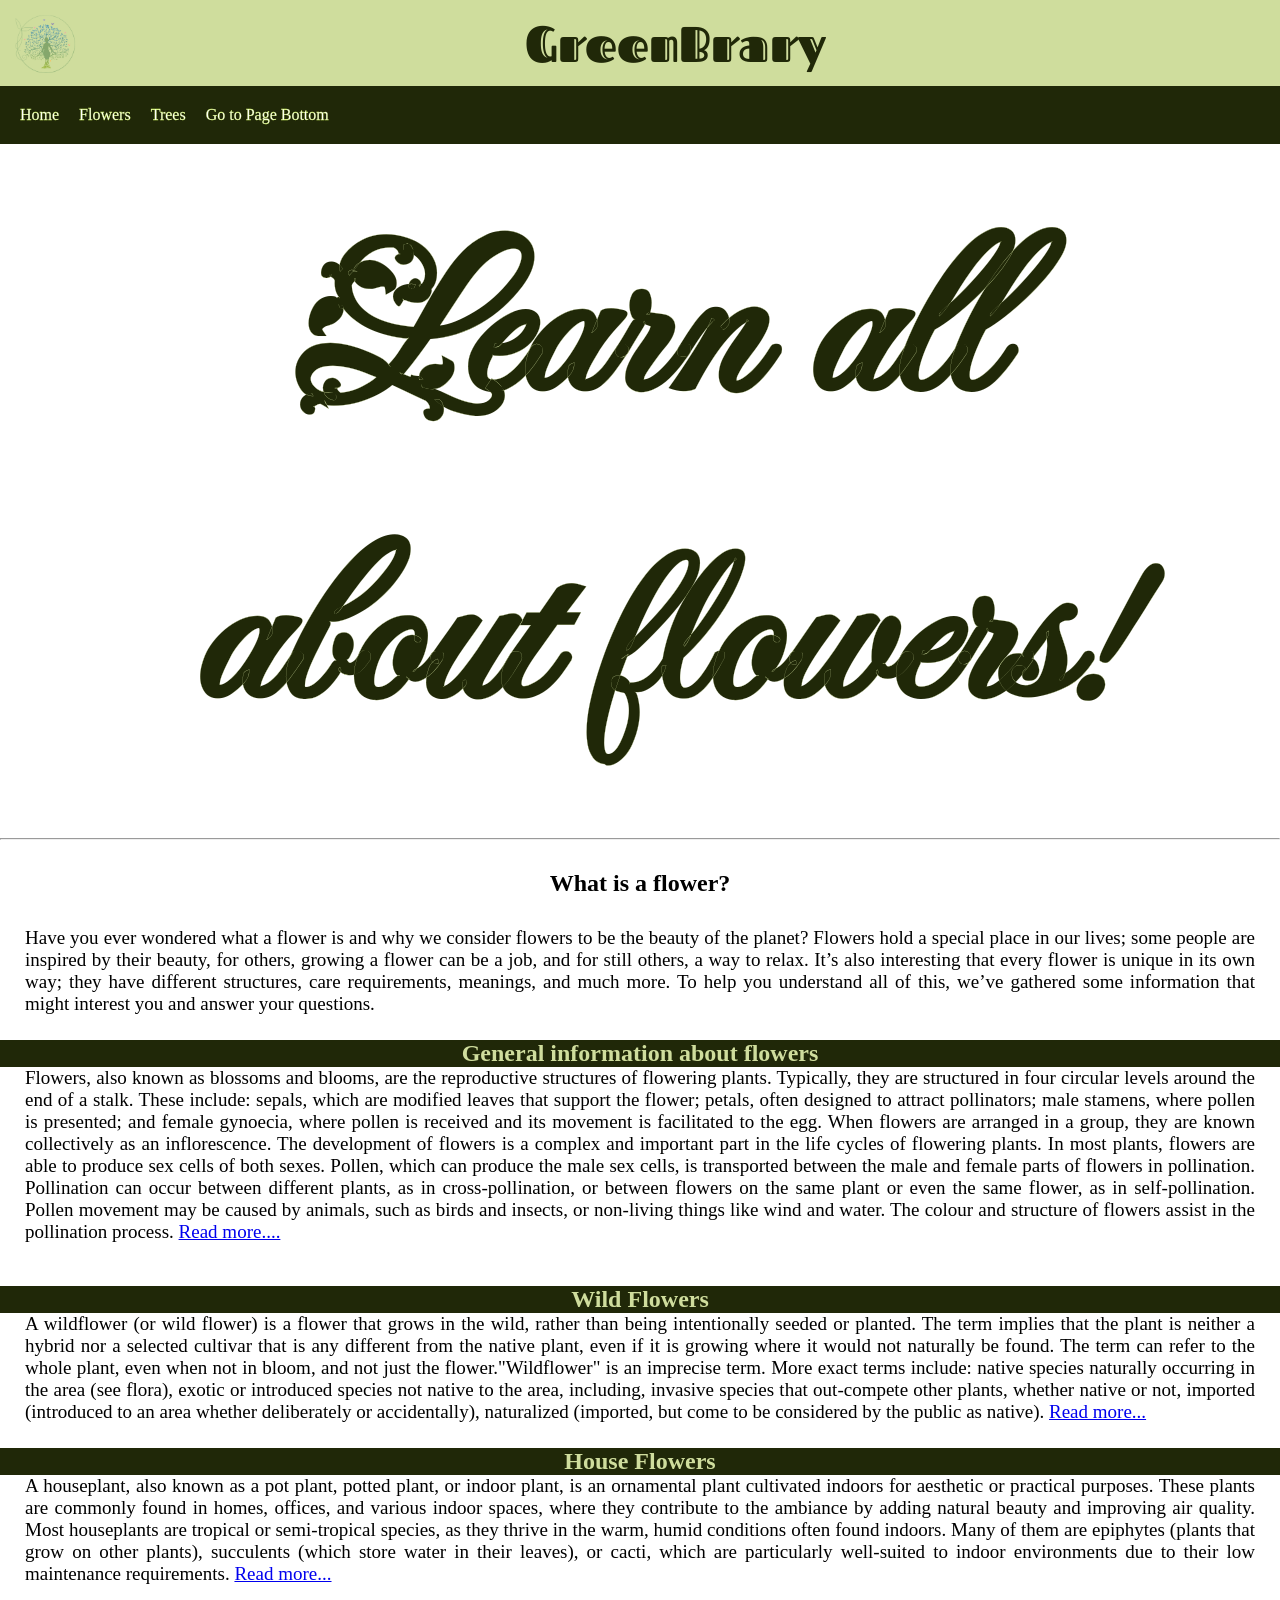
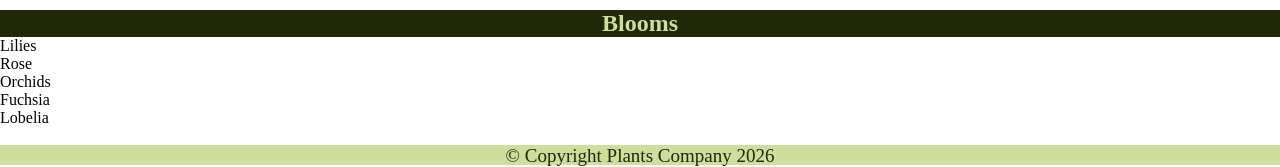
==== flowers.html @ f3614c86 "Add files via upload" ====
<!DOCTYPE html>
<html lang="en">
<head>
    <meta charset="UTF-8">
    <meta name="viewport" content="width=device-width, initial-scale=1.0">
    <meta name="keywords" content="">
    <meta name="description" content="">
    <title>Flowers</title>
    <link rel="stylesheet" href="css/flowersstyle.css">
    <link rel="stylesheet" href="css/fonts.css">
    <link rel="icon" href="images/favicon.ico" type="image/gif" sizes="16x16">
      <style>
         @import url('https://fonts.googleapis.com/css2?family=Fascinate+Inline&display=swap');
@import url('https://fonts.googleapis.com/css2?family=Fleur+De+Leah&display=swap');
      </style>
</head>
<body>
    <div id="top"></div>
    <header>
        <img style="float: left;" src="images/1775750340438.png" alt="logo" width="70px"> 
        <h1>GreenBrary</h1>
    </header><div class="background">
        <nav style="clear: both;">
            <ul>
               <li><a href="index.html">Home</a></li>
               <li id="active"><a href="flowers.html">Flowers</a></li>
               <li><a href="trees.html">Trees</a></li>
               <li><a href="#bottom">Go to Page Bottom</a></li>
            </ul>
        </nav>
       </div>
<main>
    <section class="mainbackground"><h2>Learn all<br>about flowers!</h2></section>
    <section>
        <hr>
            <h2 style="margin: 30px;">What is a flower?</h2>
<p>Have you ever wondered what a flower is and why we consider flowers to be the beauty of the planet? Flowers hold a special place in our lives; some people are inspired by their beauty, for others, growing a flower can be a job, and for still others, a way to relax. It’s also interesting that every flower is unique in its own way; they have different structures, care requirements, meanings, and much more. To help you understand all of this, we’ve gathered some information that might interest you and answer your questions.</p>
 </section>
          <h2 style="background-color: #202808; color: #CFDD9D;">General information about flowers</h2>
          <p>Flowers, also known as blossoms and blooms, are the reproductive structures of flowering plants. Typically, they are structured in four circular levels around the end of a stalk. These include: sepals, which are modified leaves that support the flower; petals, often designed to attract pollinators; male stamens, where pollen is presented; and female gynoecia, where pollen is received and its movement is facilitated to the egg. When flowers are arranged in a group, they are known collectively as an inflorescence.
The development of flowers is a complex and important part in the life cycles of flowering plants. In most plants, flowers are able to produce sex cells of both sexes. Pollen, which can produce the male sex cells, is transported between the male and female parts of flowers in pollination. Pollination can occur between different plants, as in cross-pollination, or between flowers on the same plant or even the same flower, as in self-pollination. Pollen movement may be caused by animals, such as birds and insects, or non-living things like wind and water. The colour and structure of flowers assist in the pollination process.
             <a href="https://en.wikipedia.org/wiki/Flower">Read more....</a></p>
             <section class="photo">
                  <img src="" alt="">
             </section>
                   <section class="wildflowers">
                        <h2 style="background-color: #202808; color: #CFDD9D;">Wild Flowers</h2>
                           <p>A wildflower (or wild flower) is a flower that grows in the wild, rather than being intentionally seeded or planted. The term implies that the plant is neither a hybrid nor a selected cultivar that is any different from the native plant, even if it is growing where it would not naturally be found. The term can refer to the whole plant, even when not in bloom, and not just the flower."Wildflower" is an imprecise term. More exact terms include: native species naturally occurring in the area (see flora), exotic or introduced species not native to the area, including, invasive species that out-compete other plants, whether native or not, imported (introduced to an area whether deliberately or accidentally), naturalized (imported, but come to be considered by the public as native).
               <a href="https://en.wikipedia.org/wiki/Wildflower">Read more...</a></p>
            </section>    

                    </section>
<section class="houseflowers">
     <h2 style="background-color: #202808; color: #CFDD9D;">House Flowers</h2>
        <p>A houseplant, also known as a pot plant, potted plant, or indoor plant, is an ornamental plant cultivated indoors for aesthetic or practical purposes. These plants are commonly found in homes, offices, and various indoor spaces, where they contribute to the ambiance by adding natural beauty and improving air quality. Most houseplants are tropical or semi-tropical species, as they thrive in the warm, humid conditions often found indoors. Many of them are epiphytes (plants that grow on other plants), succulents (which store water in their leaves), or cacti, which are particularly well-suited to indoor environments due to their low maintenance requirements.
        <a href="https://en.wikipedia.org/wiki/Houseplant">Read more...</a></p>
</section>

<section id="bottom">
    <h2 style="background-color: #202808; color: #CFDD9D;">Blooms</h2>
    <ul>
        <li>Lilies</li>
        <li>Rose</li>
        <li>Orchids</li>
        <li>Fuchsia</li>
        <li>Lobelia</li>
    </ul>
</section>
    <a style="text-decoration: none; color: white;" href="#top">top</a>
</main>
    <footer><p>&copy; Copyright Plants Company 2026 </p></footer>
</body>
</html>
---- css/flowersstyle.css ----
header {
    background-color: #CFDD9D;
    padding: 10px;
}
header h1 {
    text-align: center;
    font-family: Fascinate Inline;
    color: #202808;
    font-size: 50px;
}
footer {
    margin-top:0;
    margin-bottom: 0;
    padding: 0;
    height: 20px;
    position: relative;
    bottom: 0px;
    width: 100%;
    background-color: #CFDD9D;
}
footer p {
    text-align: center;
    color: #202808;
}
.background {
   background-color: #202808;
}
.mainbackground {
       background-image: url(https://upload.wikimedia.org/wikipedia/commons/8/8c/Bee_blooming_flowers_in_spring.jpg);
    background-position: center;
    background-repeat: no-repeat;
    background-size: cover;
}
.mainbackground h2 {
text-align: center; 
padding: 40px;
font-size: 14em;
font-family: Fleur De Leah;
color: #202808;
-webkit-text-stroke: 0.2px #CFDD9D;
}
nav {
  display: flex;
  justify-content: space-between;
  margin-bottom: 0;
  padding: 20px;
  position: relative;
  align-items: end;
}
nav ul {
  display: flex;
  gap: 20px;
  list-style: none;
}
nav ul li a {
 color: white;
 text-decoration: none;
 -webkit-text-stroke: 0.3px #d8ff61;
}
nav ul li a:hover {
    text-shadow: 0px 0px 30px #9E0232;
    text-transform: uppercase;
}
* {
    margin: 0;
    padding: 0;
    font-family: 'Times New Roman', Times, serif;
}
h2 {
    text-align: center;
}
p {
    text-align: justify;
    font-size: 19px;
    margin: 0px 25px 25px 25px;
}
---- css/fonts.css ----
.ultra-regular {
  font-family: "Ultra", serif;
  font-weight: 400;
  font-style: normal;
}
.fascinate-inline-regular {
  font-family: "Fascinate Inline", system-ui;
  font-weight: 400;
  font-style: normal;
}
.fleur-de-leah-regular {
  font-family: "Fleur De Leah", cursive;
  font-weight: 400;
  font-style: normal;
}
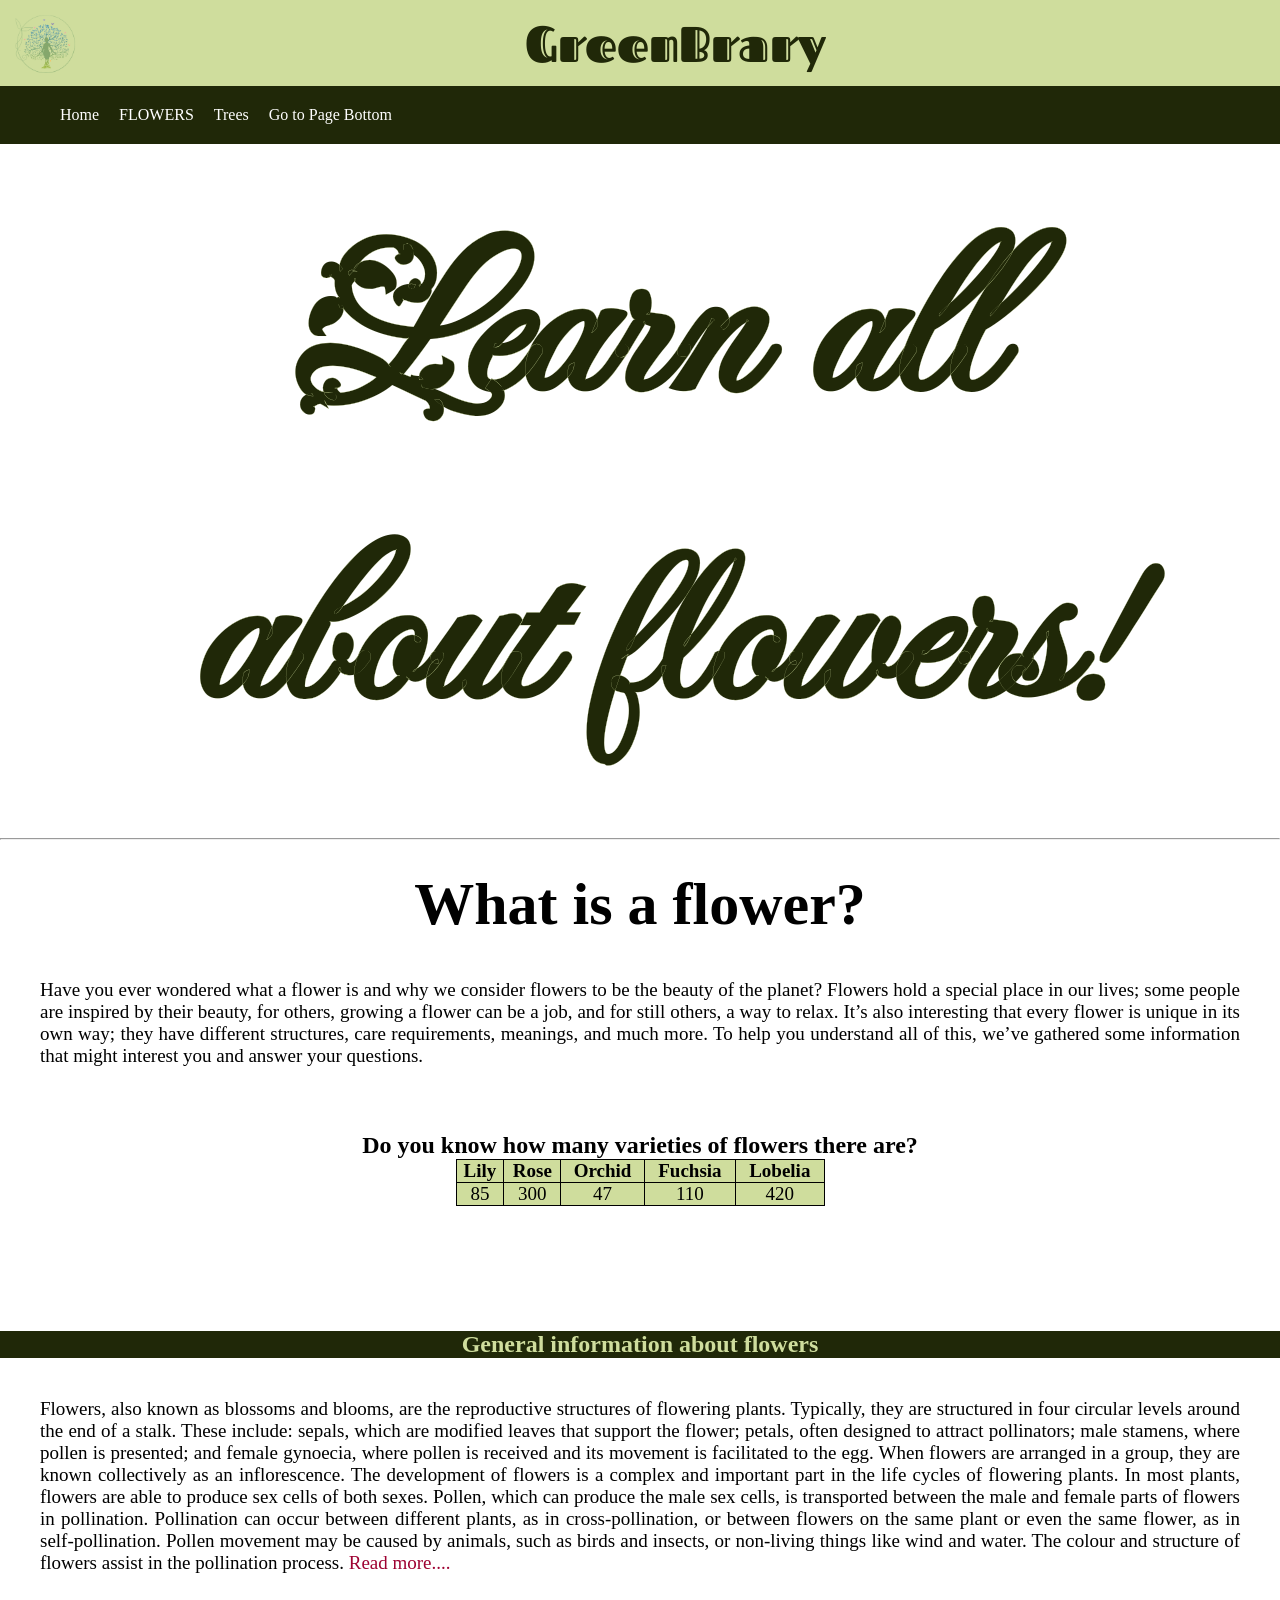
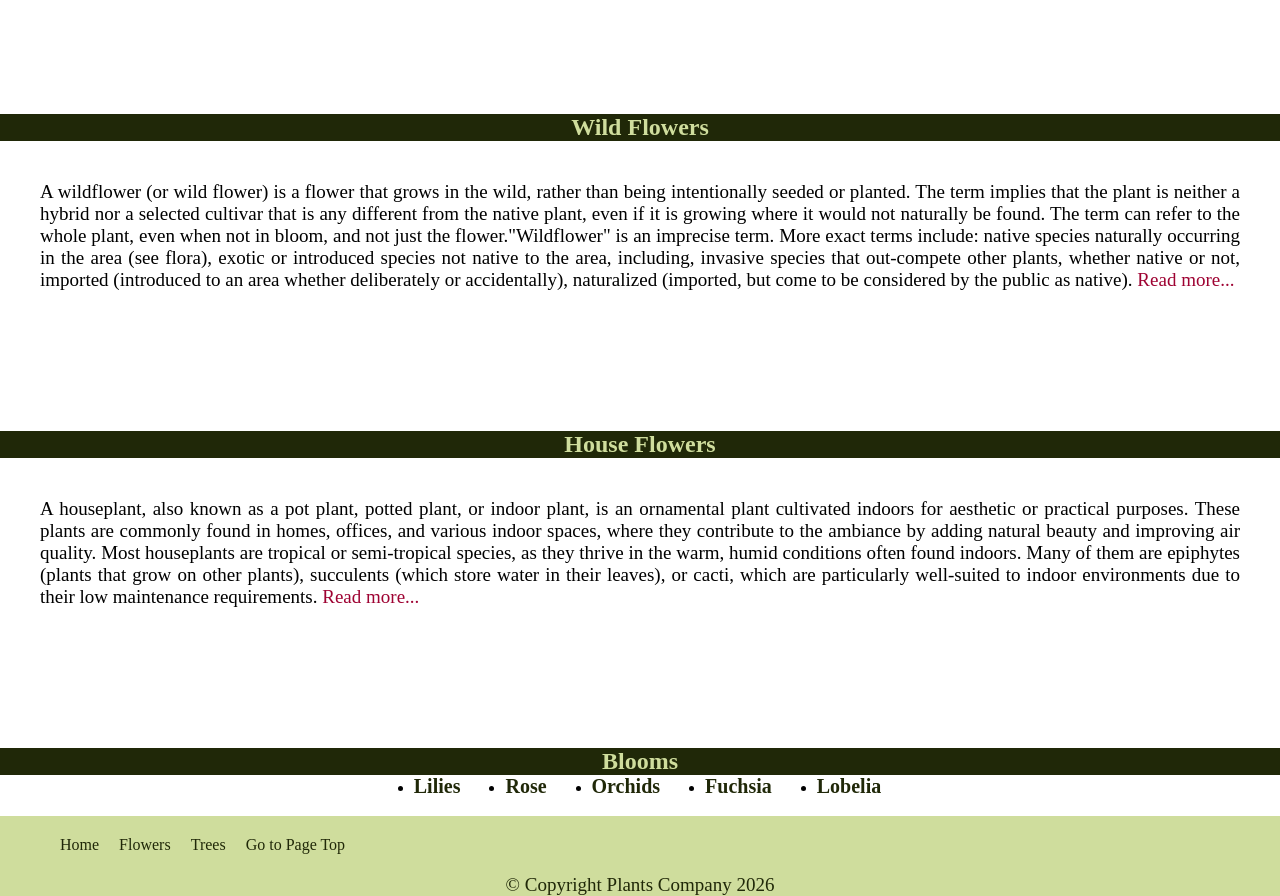
==== commit f0e2839c: "Add files via upload" ====
--- a/flowers.html
+++ b/flowers.html
@@ -3,8 +3,8 @@
 <head>
     <meta charset="UTF-8">
     <meta name="viewport" content="width=device-width, initial-scale=1.0">
-    <meta name="keywords" content="">
-    <meta name="description" content="">
+    <meta name="keywords" content="Wildflower, houseflowers, lilies, rose, orchid, Lobelia, fuchsias, blooms">
+    <meta name="description" content="Learn all about flowers, What is a flower, what kinds of flowers are there, find information about flowers">
     <title>Flowers</title>
     <link rel="stylesheet" href="css/flowersstyle.css">
     <link rel="stylesheet" href="css/fonts.css">
@@ -33,41 +33,68 @@
     <section class="mainbackground"><h2>Learn all<br>about flowers!</h2></section>
     <section>
         <hr>
-            <h2 style="margin: 30px;">What is a flower?</h2>
+            <h2 style="margin: 30px; font-size: 60px;">What is a flower?</h2>
 <p>Have you ever wondered what a flower is and why we consider flowers to be the beauty of the planet? Flowers hold a special place in our lives; some people are inspired by their beauty, for others, growing a flower can be a job, and for still others, a way to relax. It’s also interesting that every flower is unique in its own way; they have different structures, care requirements, meanings, and much more. To help you understand all of this, we’ve gathered some information that might interest you and answer your questions.</p>
  </section>
+ <section class="table">
+    <h2>Do you know how many varieties of flowers there are?</h2>
+    <table>
+        <tr>
+            <th>Lily</th>
+            <th>Rose</th>
+            <th>Orchid</th>
+            <th>Fuchsia</th>
+            <th>Lobelia</th>
+        </tr>
+        <tr>
+            <td>85</td>
+            <td>300</td>
+            <td>47</td>
+            <td>110</td>
+            <td>420</td>
+        </tr>
+    </table>
+ </section>
+ <div class="part"></div>
           <h2 style="background-color: #202808; color: #CFDD9D;">General information about flowers</h2>
           <p>Flowers, also known as blossoms and blooms, are the reproductive structures of flowering plants. Typically, they are structured in four circular levels around the end of a stalk. These include: sepals, which are modified leaves that support the flower; petals, often designed to attract pollinators; male stamens, where pollen is presented; and female gynoecia, where pollen is received and its movement is facilitated to the egg. When flowers are arranged in a group, they are known collectively as an inflorescence.
 The development of flowers is a complex and important part in the life cycles of flowering plants. In most plants, flowers are able to produce sex cells of both sexes. Pollen, which can produce the male sex cells, is transported between the male and female parts of flowers in pollination. Pollination can occur between different plants, as in cross-pollination, or between flowers on the same plant or even the same flower, as in self-pollination. Pollen movement may be caused by animals, such as birds and insects, or non-living things like wind and water. The colour and structure of flowers assist in the pollination process.
              <a href="https://en.wikipedia.org/wiki/Flower">Read more....</a></p>
-             <section class="photo">
-                  <img src="" alt="">
-             </section>
+<div class="part"></div>
                    <section class="wildflowers">
                         <h2 style="background-color: #202808; color: #CFDD9D;">Wild Flowers</h2>
                            <p>A wildflower (or wild flower) is a flower that grows in the wild, rather than being intentionally seeded or planted. The term implies that the plant is neither a hybrid nor a selected cultivar that is any different from the native plant, even if it is growing where it would not naturally be found. The term can refer to the whole plant, even when not in bloom, and not just the flower."Wildflower" is an imprecise term. More exact terms include: native species naturally occurring in the area (see flora), exotic or introduced species not native to the area, including, invasive species that out-compete other plants, whether native or not, imported (introduced to an area whether deliberately or accidentally), naturalized (imported, but come to be considered by the public as native).
                <a href="https://en.wikipedia.org/wiki/Wildflower">Read more...</a></p>
             </section>    
-
-                    </section>
+<div class="part"></div>
 <section class="houseflowers">
      <h2 style="background-color: #202808; color: #CFDD9D;">House Flowers</h2>
         <p>A houseplant, also known as a pot plant, potted plant, or indoor plant, is an ornamental plant cultivated indoors for aesthetic or practical purposes. These plants are commonly found in homes, offices, and various indoor spaces, where they contribute to the ambiance by adding natural beauty and improving air quality. Most houseplants are tropical or semi-tropical species, as they thrive in the warm, humid conditions often found indoors. Many of them are epiphytes (plants that grow on other plants), succulents (which store water in their leaves), or cacti, which are particularly well-suited to indoor environments due to their low maintenance requirements.
         <a href="https://en.wikipedia.org/wiki/Houseplant">Read more...</a></p>
 </section>
-
+<div class="part"></div>
 <section id="bottom">
     <h2 style="background-color: #202808; color: #CFDD9D;">Blooms</h2>
     <ul>
-        <li>Lilies</li>
-        <li>Rose</li>
-        <li>Orchids</li>
-        <li>Fuchsia</li>
-        <li>Lobelia</li>
+        <li> <a href="lilies.html">Lilies</a></li>
+        <li> <a href="roses.html">Rose</a></li>
+        <li> <a href="orchids.html">Orchids</a></li>
+        <li> <a href="fuchsias.html">Fuchsia</a></li>
+        <li> <a href="lobelias.html">Lobelia</a></li>
     </ul>
 </section>
     <a style="text-decoration: none; color: white;" href="#top">top</a>
 </main>
-    <footer><p>&copy; Copyright Plants Company 2026 </p></footer>
+    <footer> 
+        <nav>
+                   <ul>
+                      <li><a href="index.html">Home</a></li>
+                      <li><a href="flowers.html">Flowers</a></li>
+                      <li><a href="trees.html">Trees</a></li>
+                      <li><a href="#top">Go to Page Top</a></li>
+                   </ul>
+            </nav>
+        <p>&copy; Copyright Plants Company 2026</p>
+        </footer>
 </body>
 </html>
--- a/css/flowersstyle.css
+++ b/css/flowersstyle.css
@@ -9,35 +9,22 @@
     font-size: 50px;
 }
 footer {
-    margin-top:0;
-    margin-bottom: 0;
-    padding: 0;
-    height: 20px;
-    position: relative;
-    bottom: 0px;
-    width: 100%;
-    background-color: #CFDD9D;
+   clear: both;
+   padding: 0;
+   margin: 0;
+   bottom: 0px;
+   width: 100%;
+   background-color: #CFDD9D;
+   text-align: center;
 }
 footer p {
+    color: #202808;
     text-align: center;
+    padding: 0;
+    margin: 0;
+}
+footer nav ul li a {
     color: #202808;
-}
-.background {
-   background-color: #202808;
-}
-.mainbackground {
-       background-image: url(https://upload.wikimedia.org/wikipedia/commons/8/8c/Bee_blooming_flowers_in_spring.jpg);
-    background-position: center;
-    background-repeat: no-repeat;
-    background-size: cover;
-}
-.mainbackground h2 {
-text-align: center; 
-padding: 40px;
-font-size: 14em;
-font-family: Fleur De Leah;
-color: #202808;
--webkit-text-stroke: 0.2px #CFDD9D;
 }
 nav {
   display: flex;
@@ -55,15 +42,31 @@
 nav ul li a {
  color: white;
  text-decoration: none;
- -webkit-text-stroke: 0.3px #d8ff61;
 }
 nav ul li a:hover {
     text-shadow: 0px 0px 30px #9E0232;
     text-transform: uppercase;
 }
+.background {
+   background-color: #202808;
+}
+.mainbackground {
+    background-image: url(https://upload.wikimedia.org/wikipedia/commons/8/8c/Bee_blooming_flowers_in_spring.jpg);
+    background-position: center;
+    background-repeat: no-repeat;
+    background-size: cover;
+}
+.mainbackground h2 {
+text-align: center; 
+padding: 40px;
+font-size: 14em;
+font-family: Fleur De Leah;
+color: #202808;
+-webkit-text-stroke: 0.2px #CFDD9D;
+}
+
 * {
     margin: 0;
-    padding: 0;
     font-family: 'Times New Roman', Times, serif;
 }
 h2 {
@@ -72,5 +75,50 @@
 p {
     text-align: justify;
     font-size: 19px;
-    margin: 0px 25px 25px 25px;
+    margin: 40px;
+}
+#bottom ul{
+    display: flex;
+    justify-content: center;
+    gap: 20px;
+}
+#bottom ul li a {
+    text-decoration: none;
+    font-size: 20px;
+    padding: 0px 25px 25px 0px;
+    color: #202808;
+    font-weight: bold;
+}
+#bottom ul li a:hover {
+    text-transform: uppercase;
+}
+a {
+    text-decoration: none;
+    color: #9E0232;
+}
+a:hover {
+    text-transform: uppercase;
+}
+table {
+   width: 30%;
+   margin: auto;
+   border-collapse: collapse;
+   background-color: #CFDD9D;
+}
+th, td {
+    border: 1px solid black;
+    padding: 0;    
+    text-align: center;
+    font-size: 19px;
+}
+.table {
+    padding: 25px;
+}
+.part {
+ background-image: url(https://upload.wikimedia.org/wikipedia/commons/e/ef/Dark_Green_Leaves_Edited.png);
+    background-position: center;
+    background-repeat: no-repeat;
+    background-size: cover;
+    padding: 50px;
+    margin: 0;
 }
--- a/css/fonts.css
+++ b/css/fonts.css
@@ -14,3 +14,6 @@
   font-weight: 400;
   font-style: normal;
 }
+#active {
+  text-transform: uppercase;
+}
